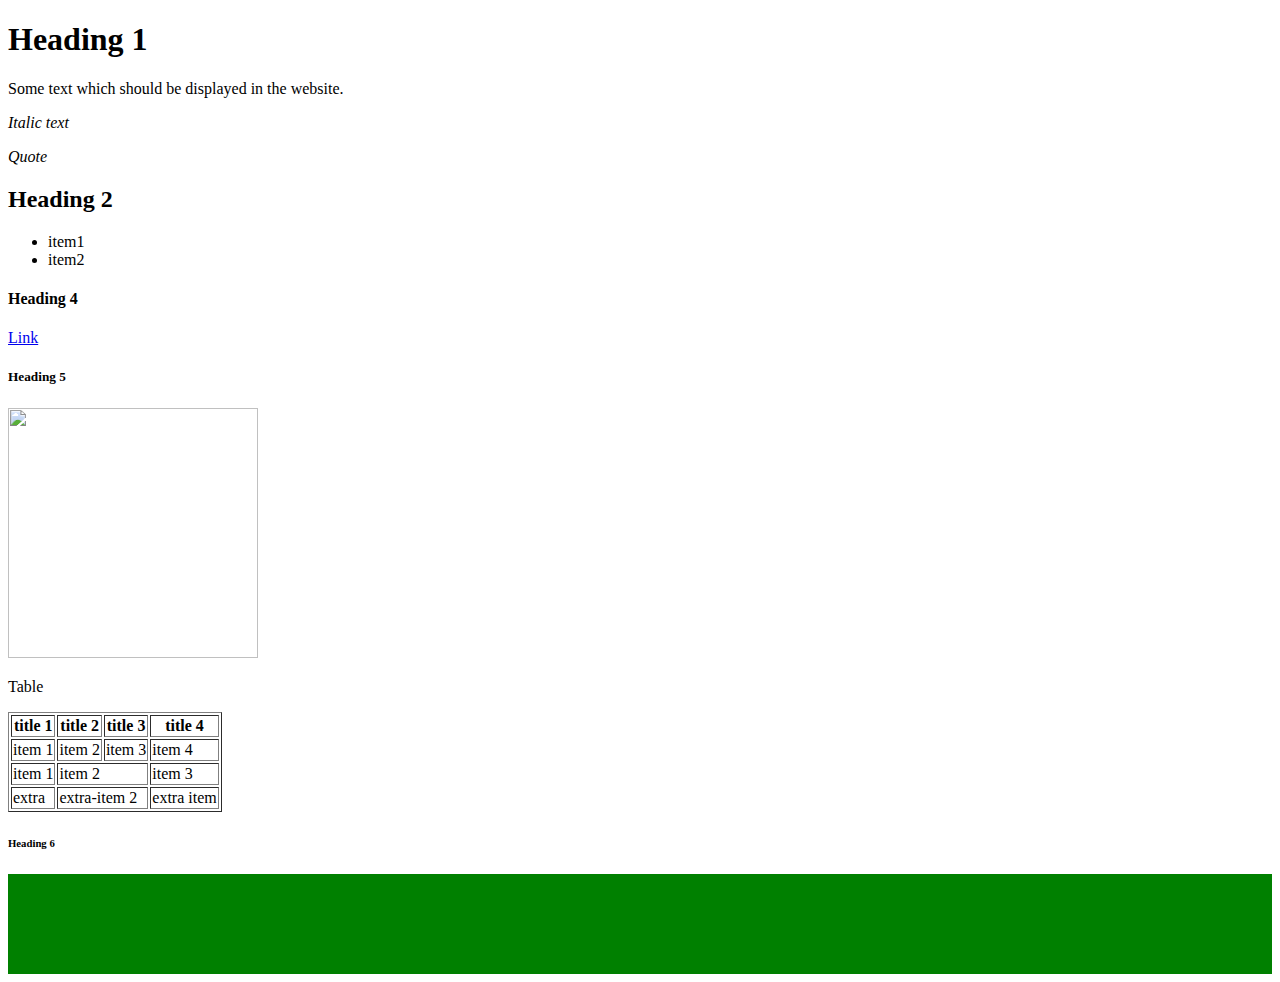
==== index.html @ c2532ab6 "Update index.html" ====
<!-- Gintas Kukliauskas 20232420 -->
<!DOCTYPE html>
<body>
    <h1>Heading 1</h1>
        <p> Some text which should be displayed in the website.</p>
        <p><i>Italic text</i></p>
        <p><cite>Quote</cite></p>
    <h2>Heading 2</h2>
        <ul>
            <li>item1</li>
            <li>item2</li>
                <ol></ol>
        </ul>

    <h4>Heading 4</h4>
        <a href="https://www.youtube.com/watch?v=cOVdKlS5gQQ&t=32s&ab_channel=ArchitectureTopics" target="_blank">Link</a>
    <h5>Heading 5</h5>
        <a href="https://vm.tiktok.com/ZGd8suJtC/" target="_blank">
            <img src="https://media.discordapp.net/attachments/1141877900249923604/1152810097303638086/il_794xN.5000581745_ioi3.gif?ex=67244c91&is=6722fb11&hm=bab85cb462571639d32f422356baeaaaeae0d90de75b15bf4c49a40ab4e69ac6&" 
            width="250px" height="250px"/>
        </a>

        <p>Table</p>
        <table border="1">
            <tr>
                <th>title 1</th>
                <th>title 2</th>
                <th>title 3</th>
                <th>title 4</th>
            </tr>
            <tr>
                <td>item 1</td>
                <td>item 2</td>
                <td>item 3</td>
                <td>item 4</td>
            </tr>
            <tr>
                <td>item 1</td>
                <td colspan="2">item 2</td>
                <td>item 3</td>
            </tr>
            <tr>
                <td>extra</td>
                <td colspan="2">extra-item 2</td>
                <td>extra item</td>
            </tr>
        </table>
    <h6>Heading 6</h6>
    <style>
        .zoom {
          padding: 50px;
          background-color: green;
          transition: transform .2s; /* Animation /
          width: 200px;
          height: 200px;
          margin: 0 auto;
        }
        
        .zoom:hover {
          transform: scale(1.5); / (150% zoom - Note: if the zoom is too large, it will go outside of the viewport) */
        }
        </style>
        
        <div class="zoom"></div>
</body>
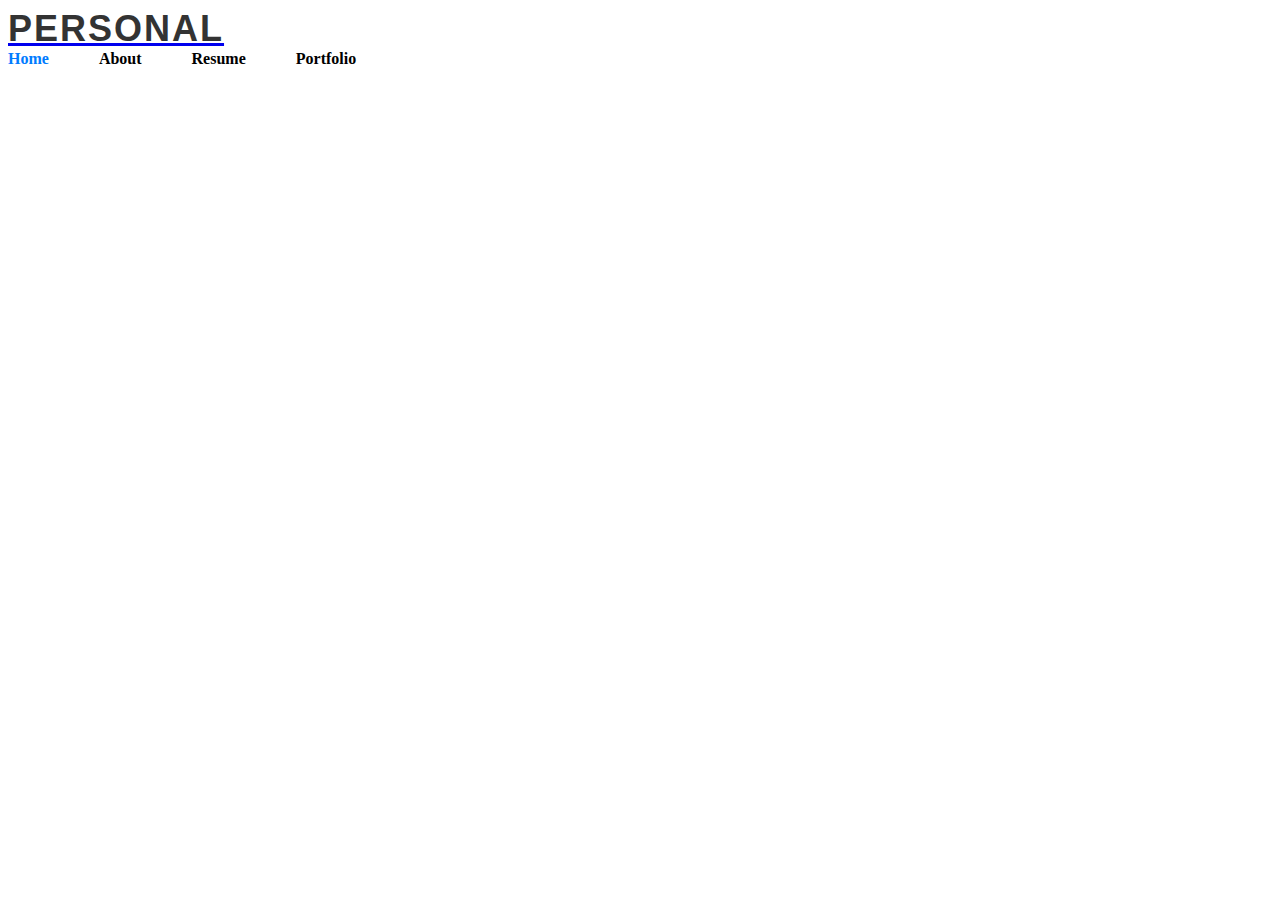
==== commit 6df4dc64: "per labora" ====
--- a/index.html
+++ b/index.html
@@ -1,65 +1,81 @@
-<!-- Gintas Kukliauskas 20232420 -->
 <!DOCTYPE html>
-<body>
-    <h1>Heading 1</h1>
-        <p> Some text which should be displayed in the website.</p>
-        <p><i>Italic text</i></p>
-        <p><cite>Quote</cite></p>
-    <h2>Heading 2</h2>
-        <ul>
-            <li>item1</li>
-            <li>item2</li>
-                <ol></ol>
-        </ul>
+<html lang="lt">
 
-    <h4>Heading 4</h4>
-        <a href="https://www.youtube.com/watch?v=cOVdKlS5gQQ&t=32s&ab_channel=ArchitectureTopics" target="_blank">Link</a>
-    <h5>Heading 5</h5>
-        <a href="https://vm.tiktok.com/ZGd8suJtC/" target="_blank">
-            <img src="https://media.discordapp.net/attachments/1141877900249923604/1152810097303638086/il_794xN.5000581745_ioi3.gif?ex=67244c91&is=6722fb11&hm=bab85cb462571639d32f422356baeaaaeae0d90de75b15bf4c49a40ab4e69ac6&" 
-            width="250px" height="250px"/>
-        </a>
+<head>
+    <title>Personal Website</title>
 
-        <p>Table</p>
-        <table border="1">
-            <tr>
-                <th>title 1</th>
-                <th>title 2</th>
-                <th>title 3</th>
-                <th>title 4</th>
-            </tr>
-            <tr>
-                <td>item 1</td>
-                <td>item 2</td>
-                <td>item 3</td>
-                <td>item 4</td>
-            </tr>
-            <tr>
-                <td>item 1</td>
-                <td colspan="2">item 2</td>
-                <td>item 3</td>
-            </tr>
-            <tr>
-                <td>extra</td>
-                <td colspan="2">extra-item 2</td>
-                <td>extra item</td>
-            </tr>
-        </table>
-    <h6>Heading 6</h6>
+    <meta charset="UTF-8">
+    <meta name="viewport" content="width=device-width, initial-scale=1.0">
+    <meta name="description" content="">
+    <meta name="author" content="Gintas">
+
     <style>
-        .zoom {
-          padding: 50px;
-          background-color: green;
-          transition: transform .2s; /* Animation /
-          width: 200px;
-          height: 200px;
-          margin: 0 auto;
+
+        .sitename {
+            font-family: 'Arial', sans-serif; /* Font family for the text */
+            font-size: 36px; /* Size of the text */
+            font-weight: bold; /* Makes the text bold */
+            color: #333; /* Text color */
+            letter-spacing: 2px; /* Adds spacing between letters */
+            text-transform: uppercase; /* Makes the text uppercase */
+            margin: 0; /* Removes any default margin */ 
         }
         
-        .zoom:hover {
-          transform: scale(1.5); / (150% zoom - Note: if the zoom is too large, it will go outside of the viewport) */
+        .navmenu ul {
+            list-style-type: none; /* Removes bullet points */
+            padding: 0; /* Removes default padding */
+            margin: 0; /* Removes default margin */
+            display: flex; /* This makes the list items appear in a row */
         }
-        </style>
-        
-        <div class="zoom"></div>
+
+        .navmenu li {
+            margin-right: 50px; /* Space between the list items */
+        }
+
+        .navmenu a {
+            text-decoration: none; /* Removes underline from links */
+            color: black; /* Sets link color */
+            font-weight: bold; /* Optional: makes the text bold */
+        }
+
+        .navmenu a.active {
+            color: #007bff; /* Changes color for active link (optional) */
+        }
+
+    </style>
+
+</head>
+
+<body>
+    <header id="header" class="header flex">
+        <div class="">
+            <a href="index.html" class="logo flex">
+                <!-- <img src="" alt=""> -->
+                <h1 class="sitename">Personal</h1>
+            </a>
+            <nav id="navmenu" class="navmenu">
+                <ul>
+                    <li>
+                        <a href="index.html" class="active">Home</a>
+                    </li>
+                    <li>
+                        <a href="about.html">About</a>
+                    </li>
+                    <li>
+                        <a href="resume.html">Resume</a>
+                    </li>
+                    <li>
+                        <a href="portfolio.html">Portfolio</a>
+                    </li>
+                </ul>
+            </nav>
+        </div>
+    </header>
+
+    <div id="preview">
+        <iframe id="preview-frame" class="prieview-desktop" src="https://www.google.com/url?sa=i&url=https%3A%2F%2Fcoleandmarmalade.com%2F2021%2F10%2F22%2Fmanny-the-selfie-cat-and-his-selfiecat-security%2F&psig=AOvVaw11EAv4kLpLBR3Xxu5pkvhm&ust=1732005802229000&source=images&cd=vfe&opi=89978449&ved=0CBQQjRxqFwoTCJCorb2-5YkDFQAAAAAdAAAAABAQ" frameborder=0>
+
+        </iframe>
+    </div>
 </body>
+</html>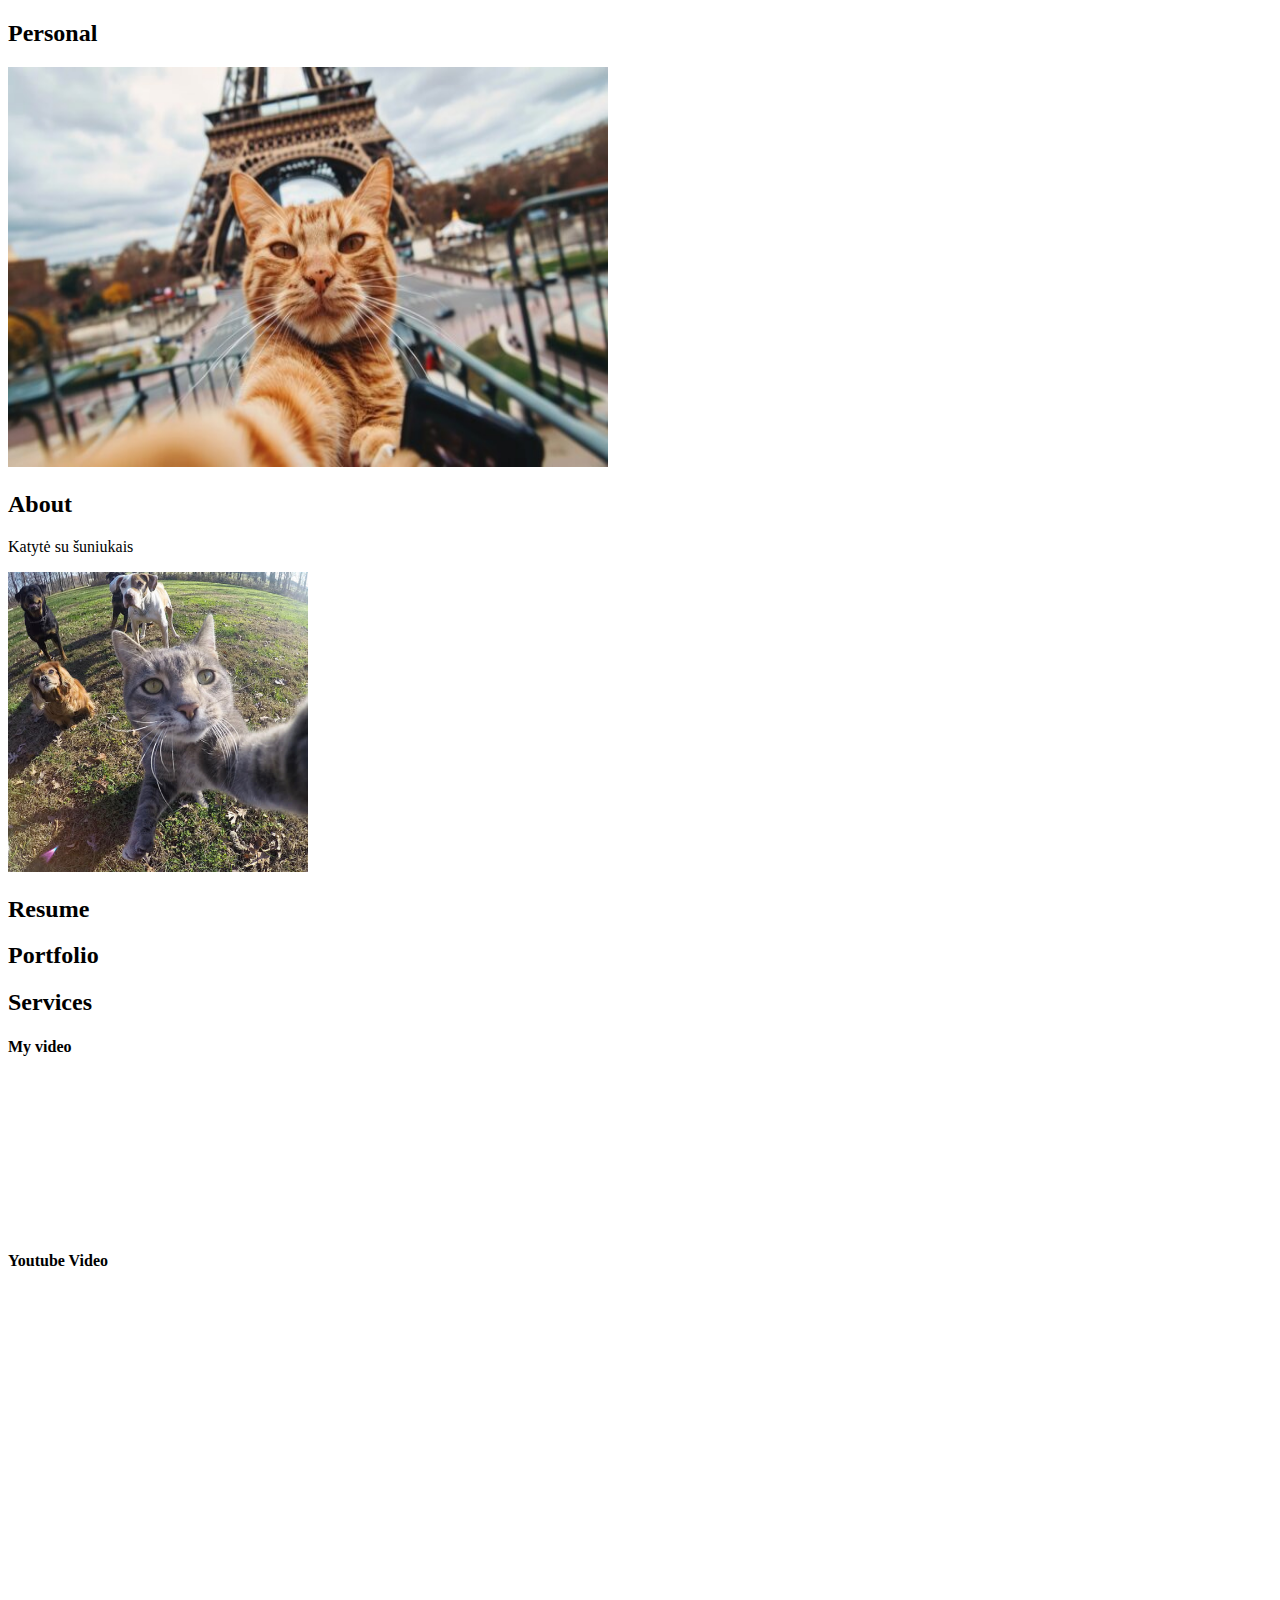
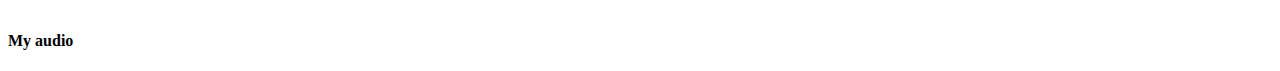
==== commit d83eae00: "Imported images, lab 8 required task." ====
--- a/index.html
+++ b/index.html
@@ -9,73 +9,80 @@
     <meta name="description" content="">
     <meta name="author" content="Gintas">
 
+    <!--
     <style>
 
         .sitename {
-            font-family: 'Arial', sans-serif; /* Font family for the text */
-            font-size: 36px; /* Size of the text */
-            font-weight: bold; /* Makes the text bold */
-            color: #333; /* Text color */
-            letter-spacing: 2px; /* Adds spacing between letters */
-            text-transform: uppercase; /* Makes the text uppercase */
-            margin: 0; /* Removes any default margin */ 
+            font-family: 'Arial', sans-serif;
+            font-size: 36px;
+            font-weight: bold;
+            color: #333;
+            letter-spacing: 2px;
+            text-transform: uppercase;
+            margin: 0;
         }
         
         .navmenu ul {
-            list-style-type: none; /* Removes bullet points */
-            padding: 0; /* Removes default padding */
-            margin: 0; /* Removes default margin */
-            display: flex; /* This makes the list items appear in a row */
+            list-style-type: none;
+            padding: 0;
+            margin: 0;
+            display: flex;
         }
 
         .navmenu li {
-            margin-right: 50px; /* Space between the list items */
+            margin-right: 50px;
         }
 
         .navmenu a {
-            text-decoration: none; /* Removes underline from links */
-            color: black; /* Sets link color */
-            font-weight: bold; /* Optional: makes the text bold */
+            text-decoration: none;
+            color: black;
+            font-weight: bold;
         }
 
         .navmenu a.active {
-            color: #007bff; /* Changes color for active link (optional) */
+            color: #007bff;
         }
 
     </style>
-
+-->
 </head>
 
 <body>
-    <header id="header" class="header flex">
-        <div class="">
-            <a href="index.html" class="logo flex">
-                <!-- <img src="" alt=""> -->
-                <h1 class="sitename">Personal</h1>
-            </a>
-            <nav id="navmenu" class="navmenu">
-                <ul>
-                    <li>
-                        <a href="index.html" class="active">Home</a>
-                    </li>
-                    <li>
-                        <a href="about.html">About</a>
-                    </li>
-                    <li>
-                        <a href="resume.html">Resume</a>
-                    </li>
-                    <li>
-                        <a href="portfolio.html">Portfolio</a>
-                    </li>
-                </ul>
-            </nav>
-        </div>
-    </header>
+    <div id="preview">
+        <main class="main">
+            <section id="hero">
+                <h2>Personal</h2>
+                <img src="images/cat_paris.jpg" alt="Cat in Paris" width="600" height="400">
+            </section>
+            <section id="about">
+                <h2>About</h2>
+                <p>Katytė su šuniukais</p>
+                <img src="images/cat_selfie01.jpg" alt="Cat image" width="300" height="300">
+            </section>
+            <section id="resume">
+                <h2>Resume</h2>
+            </section>
+            <section id="portfolio">
+                <h2>Portfolio</h2>
+            </section>
+            <section id="services">
+                <h2>Services</h2>
+                <h4>My video</h4>
+                <video></video>
 
-    <div id="preview">
-        <iframe id="preview-frame" class="prieview-desktop" src="https://www.google.com/url?sa=i&url=https%3A%2F%2Fcoleandmarmalade.com%2F2021%2F10%2F22%2Fmanny-the-selfie-cat-and-his-selfiecat-security%2F&psig=AOvVaw11EAv4kLpLBR3Xxu5pkvhm&ust=1732005802229000&source=images&cd=vfe&opi=89978449&ved=0CBQQjRxqFwoTCJCorb2-5YkDFQAAAAAdAAAAABAQ" frameborder=0>
+                <h4>Youtube Video</h4>
+                <iframe width="560" height="315"
+                    src="https://www.youtube.com/embed/adD3LOvMvm4?si=LziJUso_sjQOIHNM"
+                    title="YouTube video player"
+                    frameborder="0"
+                    allow="accelerometer; autoplay; clipboard-write; encrypted-media; gyroscope; picture-in-picture; web-share"
+                    referrerpolicy="strict-origin-when-cross-origin"
+                    allowfullscreen></iframe>
 
-        </iframe>
+                <h4>My audio</h4>
+                <audio></audio>
+            </section>
+        </main>
     </div>
 </body>
 </html>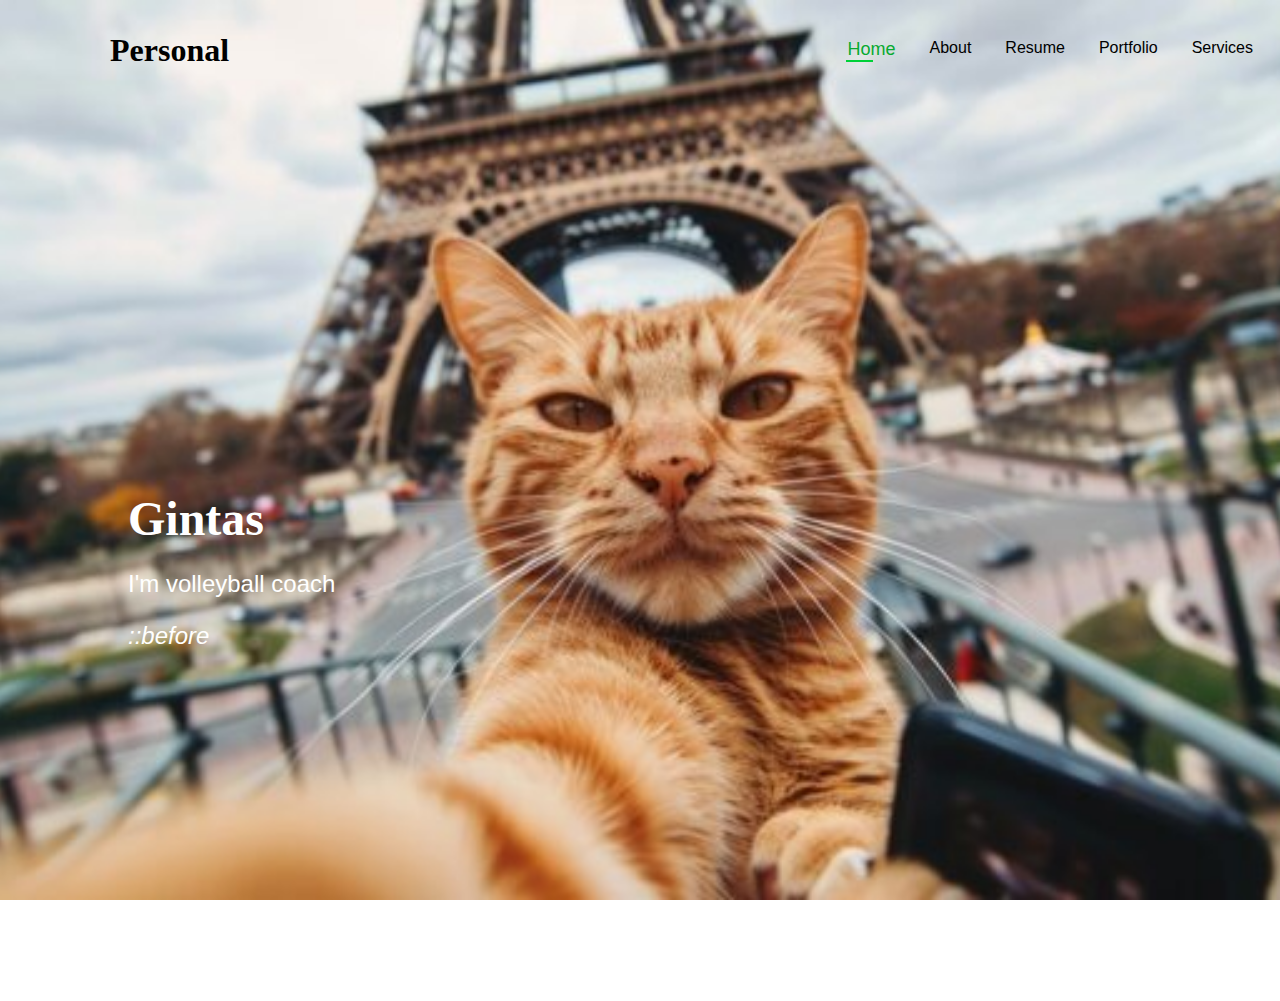
==== commit e8bdf4d2: "huge-update" ====
--- a/index.html
+++ b/index.html
@@ -1,88 +1,78 @@
 <!DOCTYPE html>
+
 <html lang="lt">
 
-<head>
-    <title>Personal Website</title>
+    <head>
+        <title>Personal Website</title>
 
-    <meta charset="UTF-8">
-    <meta name="viewport" content="width=device-width, initial-scale=1.0">
-    <meta name="description" content="">
-    <meta name="author" content="Gintas">
+        <meta charset="UTF-8">
+        <meta name="viewport" content="width=device-width, initial-scale=1.0">
+        <meta name="description" content="">
+        <meta name="author" content="Gintas">
 
-    <!--
-    <style>
+        <link rel="stylesheet" href="styles.css">
+        <link rel="stylesheet" href="home_style.css">
 
-        .sitename {
-            font-family: 'Arial', sans-serif;
-            font-size: 36px;
-            font-weight: bold;
-            color: #333;
-            letter-spacing: 2px;
-            text-transform: uppercase;
-            margin: 0;
-        }
-        
-        .navmenu ul {
-            list-style-type: none;
-            padding: 0;
-            margin: 0;
-            display: flex;
-        }
 
-        .navmenu li {
-            margin-right: 50px;
-        }
+    </head>
 
-        .navmenu a {
-            text-decoration: none;
-            color: black;
-            font-weight: bold;
-        }
+    <body>
+        <header id="header" class="header flex">
+            <div class="header-container">
+                <a href="index.html" class="logo flex">
+                   <h1 class="sitename">Personal</h1>
+                </a>
+                <nav id="navmenu" class="navmenu">
+                   <ul>
+                       <li>
+                           <a href="index.html" class="active underline">Home</a>
+                       </li>
+                       <li>
+                           <a href="about.html">About</a>
+                       </li>
+                       <li>
+                           <a href="resume.html">Resume</a>
+                       </li>
+                       <li>
+                           <a href="portfolio.html">Portfolio</a>
+                       </li>
+                       <li>
+                            <a href="services.html">Services</a>
+                       </li>
+                   </ul>
+                </nav>
+            </div>
+        </header>
+        <body>
+            <section id="hero" class="hero section">
+                <div class="container">
+                    <h2>Gintas</h2>
+                    <p>
+                        I'm volleyball coach
+                        <!--
+                        <span class="typed" data-typed-items="Developer, Photographer,
+                         Influencer, Table Tennis player,
+                          Volleyball champion, Basketball coach,
+                           Football atacker, Soccer forward">
+                        </span>
+                        <span class="typed-cursor" aria-hidden="true"></span>
+                        <span class="typed-cursor typed-cursor--blink"></span>
+                        -->
+                    </p>
+                    <div class="social-links">
+                        <a href="#">
+                            <i class="bi bi-twitter-x">
+                                ::before
+                            </i>
+                        </a>
+                    </div>
+                </div>
+            </section>
+        </body>
 
-        .navmenu a.active {
-            color: #007bff;
-        }
+        <div id="preview">
+            
+        </div>
+    </body>
 
-    </style>
--->
-</head>
-
-<body>
-    <div id="preview">
-        <main class="main">
-            <section id="hero">
-                <h2>Personal</h2>
-                <img src="images/cat_paris.jpg" alt="Cat in Paris" width="600" height="400">
-            </section>
-            <section id="about">
-                <h2>About</h2>
-                <p>Katytė su šuniukais</p>
-                <img src="images/cat_selfie01.jpg" alt="Cat image" width="300" height="300">
-            </section>
-            <section id="resume">
-                <h2>Resume</h2>
-            </section>
-            <section id="portfolio">
-                <h2>Portfolio</h2>
-            </section>
-            <section id="services">
-                <h2>Services</h2>
-                <h4>My video</h4>
-                <video></video>
-
-                <h4>Youtube Video</h4>
-                <iframe width="560" height="315"
-                    src="https://www.youtube.com/embed/adD3LOvMvm4?si=LziJUso_sjQOIHNM"
-                    title="YouTube video player"
-                    frameborder="0"
-                    allow="accelerometer; autoplay; clipboard-write; encrypted-media; gyroscope; picture-in-picture; web-share"
-                    referrerpolicy="strict-origin-when-cross-origin"
-                    allowfullscreen></iframe>
-
-                <h4>My audio</h4>
-                <audio></audio>
-            </section>
-        </main>
-    </div>
-</body>
 </html>--- a/styles.css
+++ b/styles.css
@@ -0,0 +1,91 @@
+h1, h2, h3, h4, h5, h6 {
+    font-family: "Georgia", serif;
+    font-size: 2em;
+    font-weight: bold;
+}
+
+.header-container {
+    display: flex; /* Align elements horizontally */
+    justify-content: space-between; /* Creates space between Personal and navmenu */
+    align-items: center; /* Vertically center items */
+    padding: 10px;
+}
+
+.logo {
+    font-size: 20px;
+    font-weight: bold;
+}
+
+
+.navmenu a, .navmenu a:focus {
+
+    font-size: 15px;
+    padding: 0 2px;
+
+    font-weight: 400;
+    display: flex;
+    align-items: center;
+    justify-content: space-between;
+    white-space: nowrap;
+    transition: 0.3s;
+    position: relative;
+}
+
+/* Styling for the navigation menu */
+.navmenu ul {
+    list-style-type: none;
+    display: flex; 
+    padding: 0;
+}
+
+.navmenu ul li {
+    margin: 15px; /* Space between nav items */
+}
+
+.navmenu ul li a {
+    text-decoration: none;
+    color: #000000;
+    font-size: 16px;
+    transform: color 0.3s ease, font-size 0.5s ease;
+}
+
+.navmenu ul li a:hover {
+    color: #00e1ff; /* Change color on hover */
+}
+
+.navmenu ul li a.active {
+    text-decoration: none;
+    color: rgb(7, 170, 48);
+    font-size: 18px;
+}
+
+.underline{
+    display: inline-block; /* Ensures proper behavior */
+    border-bottom: 2px solid rgb(0, 209, 56); /* Creates the underline */
+    padding-bottom: 2px; /* Adds space between text and the underline */
+    width: 45%;
+    text-align: center;
+}
+
+p {
+    font-family: "Arial", sans-serif;
+    font-size: 16px;
+    font-weight: normal;
+}
+
+body {
+    font-family: "Verdana", sans-serif;
+    font-size: 14px;
+}
+
+a.logo {
+    color: #000000; /* Mėlyna spalva */
+    text-decoration: none; /* Be pabraukimo */
+    font-size: 16px;
+    transition: color 0.3s ease; /* Sklandus spalvos keitimas */
+    padding-left: 100px;
+}
+
+nav.navmenu{
+    color: #681384;
+}--- a/home_style.css
+++ b/home_style.css
@@ -0,0 +1,42 @@
+body {
+    background-image: url('images/cat_paris.jpg'); /* Path to your image */
+    background-size: cover; /* Ensure the image covers the whole page */
+    background-position: center; /* Center the image */
+    background-repeat: no-repeat; /* Prevent repeating the image */
+    margin: 0; /* Remove default body margin */
+    height: 100vh; /* Make sure the background covers the entire viewport */
+}
+
+.hero {
+    display: flex;
+    justify-content: flex-start; /* Aligns content from the left side */
+    align-items: center; /* Centers vertically */
+    height: 100vh; /* Full viewport height */
+    padding-left: 10%; /* Moves the content slightly to the right */
+    padding-right: 10%; /* Optional, to balance space on both sides */
+    color: rgb(255, 255, 255);
+}
+
+
+.container {
+    text-align: left; /* Align text to the left within the container */
+}
+
+h2 {
+    font-size: 3rem; /* Customize the size of the heading */
+    margin-bottom: 10px; /* Optional, for spacing */
+}
+
+p {
+    font-size: 1.5rem; /* Customize the size of the paragraph */
+}
+
+.social-links {
+    margin-top: 20px; /* Optional, for spacing */
+}
+
+.social-links a {
+    color: #ffffff;
+    text-decoration: none;
+    font-size: 1.5rem;
+}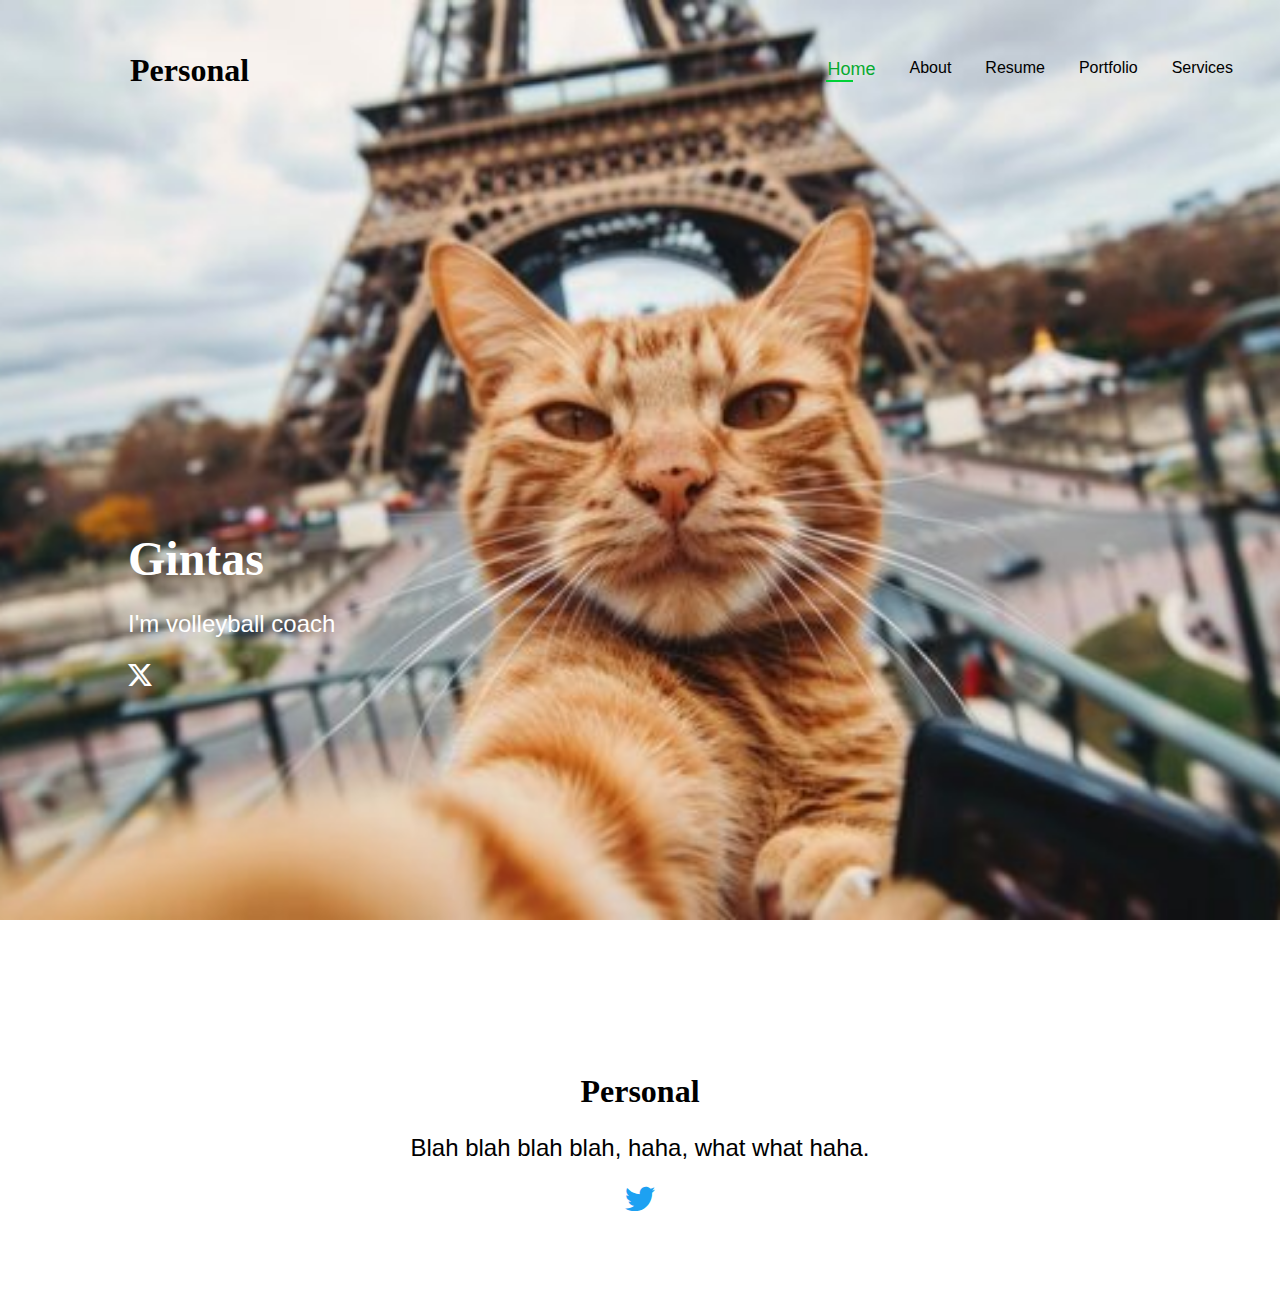
==== commit 2494cee9: "Website more like bootstrap, not yet" ====
--- a/index.html
+++ b/index.html
@@ -4,6 +4,7 @@
 
     <head>
         <title>Personal Website</title>
+
 
         <meta charset="UTF-8">
         <meta name="viewport" content="width=device-width, initial-scale=1.0">
@@ -12,7 +13,10 @@
 
         <link rel="stylesheet" href="styles.css">
         <link rel="stylesheet" href="home_style.css">
+        <link rel="stylesheet" href="f_styles.css">
 
+        <link href="https://cdn.jsdelivr.net/npm/bootstrap@5.3.3/dist/css/bootstrap.min.css" rel="stylesheet" integrity="sha384-KyZXEJho63eLn3x5LZp4ryzPzZtTjz9i1mi8pWg5bc5PSSvFzWWt3WlEkeYwVVrD" crossorigin="anonymous">
+        <link href="https://cdn.jsdelivr.net/npm/bootstrap-icons/font/bootstrap-icons.css" rel="stylesheet">
 
     </head>
 
@@ -62,17 +66,26 @@
                     <div class="social-links">
                         <a href="#">
                             <i class="bi bi-twitter-x">
-                                ::before
+                                
                             </i>
                         </a>
                     </div>
                 </div>
             </section>
         </body>
+        <footer>
+            <h3 class="sitename">Personal</h3>
+            <p>
+                Blah blah blah blah, haha, what what haha.
+            </p>
+            <div class="social-links d-flex">
+                <a href="https://twitter.com" target="_blank" class="social-icon">
+                    <i class="bi bi-twitter"></i> <!-- Correct Bootstrap Twitter icon -->
+                </a>
+            </div>
+        </footer>
 
-        <div id="preview">
-            
-        </div>
+        <script src="https://cdn.jsdelivr.net/npm/bootstrap@5.3.3/dist/js/bootstrap.bundle.min.js" integrity="sha384-dQdB0APjbLvFfFZzPi/YLBhC99/Tt+5NnQwDQy/WnZj9SYhjZw2TTyXRFU7sSEzD" crossorigin="anonymous"></script>
     </body>
 
 </html>--- a/styles.css
+++ b/styles.css
@@ -9,6 +9,12 @@
     justify-content: space-between; /* Creates space between Personal and navmenu */
     align-items: center; /* Vertically center items */
     padding: 10px;
+}
+
+
+.header {
+    text-align: center;
+    margin: 20px;
 }
 
 .logo {
@@ -88,4 +94,23 @@
 
 nav.navmenu{
     color: #681384;
+}
+
+.cur-container {
+    background-color: antiquewhite;
+    padding: 8px;
+}
+
+.cur-container p {
+    margin-left: 100px;
+}
+
+.section-info{
+    margin: auto;
+    width: 700px;
+    padding: 20px;
+}
+
+.section-info p, h3{
+    text-align:center;
 }--- a/f_styles.css
+++ b/f_styles.css
@@ -0,0 +1,39 @@
+footer {
+    text-align: center; /* Center the text in the footer */
+    padding: 0px 30px 100px; /* Add some padding to the footer */
+    background-color: #ffffff; /* Optional: Add a background color */
+}
+
+footer .sitename {
+    font-size: 2rem; /* Optional: Adjust font size of the sitename */
+    margin-bottom: 10px; /* Optional: Add some space below the sitename */
+}
+
+footer p {
+    margin-bottom: 20px; /* Optional: Add space below the paragraph */
+}
+
+footer .social-links {
+    justify-content: center; /* Center the social icons horizontally */
+    display: flex; /* Make sure the social links are displayed as a flex container */
+    gap: 10px; /* Optional: Add space between social icons */
+}
+
+footer .social-icon {
+    font-size: 30px; /* Adjust icon size */
+    color: #1da1f2; /* Twitter blue color */
+}
+
+footer .social-icon:hover {
+    color: #0d95e8; /* Change icon color on hover */
+}
+
+.social-icon {
+    font-size: 10px;          /* Icon size */
+    color: #1da1f2;           /* Twitter blue */
+    text-decoration: none;    /* Remove underline */
+}
+
+.social-icon:hover {
+    color: #0d95e8;           /* Change color on hover */
+}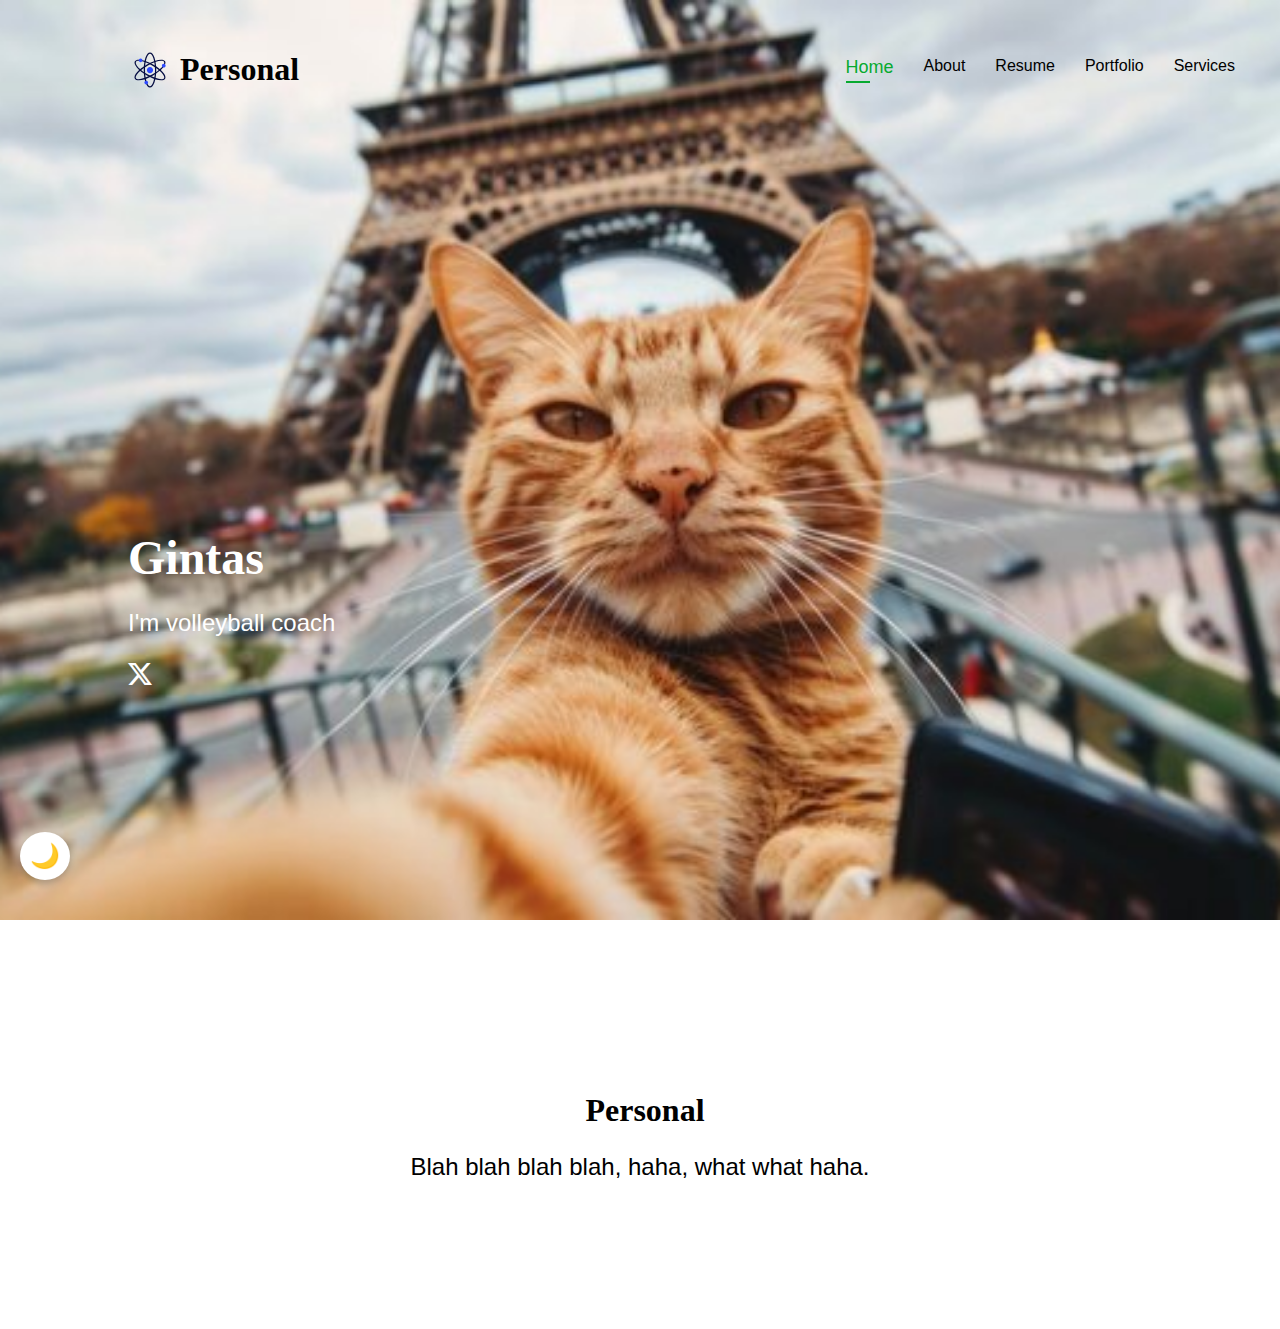
==== commit 6a72f2ae: "final product" ====
--- a/index.html
+++ b/index.html
@@ -13,18 +13,19 @@
 
         <link rel="stylesheet" href="styles.css">
         <link rel="stylesheet" href="home_style.css">
-        <link rel="stylesheet" href="f_styles.css">
-
+        
         <link href="https://cdn.jsdelivr.net/npm/bootstrap@5.3.3/dist/css/bootstrap.min.css" rel="stylesheet" integrity="sha384-KyZXEJho63eLn3x5LZp4ryzPzZtTjz9i1mi8pWg5bc5PSSvFzWWt3WlEkeYwVVrD" crossorigin="anonymous">
         <link href="https://cdn.jsdelivr.net/npm/bootstrap-icons/font/bootstrap-icons.css" rel="stylesheet">
 
+        <script src="clock.js"></script>
     </head>
 
     <body>
         <header id="header" class="header flex">
             <div class="header-container">
                 <a href="index.html" class="logo flex">
-                   <h1 class="sitename">Personal</h1>
+                    <svg width="40px" height="40px" viewBox="0 0 1024 1024" class="icon"  version="1.1" xmlns="http://www.w3.org/2000/svg"><path d="M512 960c-92.8 0-160-200-160-448S419.2 64 512 64s160 200 160 448-67.2 448-160 448z m0-32c65.6 0 128-185.6 128-416S577.6 96 512 96s-128 185.6-128 416 62.4 416 128 416z" fill="#050D42" /><path d="M124.8 736c-48-80 92.8-238.4 307.2-363.2S852.8 208 899.2 288 806.4 526.4 592 651.2 171.2 816 124.8 736z m27.2-16c33.6 57.6 225.6 17.6 424-97.6S905.6 361.6 872 304 646.4 286.4 448 401.6 118.4 662.4 152 720z" fill="#050D42" /><path d="M899.2 736c-46.4 80-254.4 38.4-467.2-84.8S76.8 368 124.8 288s254.4-38.4 467.2 84.8S947.2 656 899.2 736z m-27.2-16c33.6-57.6-97.6-203.2-296-318.4S184 246.4 152 304 249.6 507.2 448 622.4s392 155.2 424 97.6z" fill="#050D42" /><path d="M512 592c-44.8 0-80-35.2-80-80s35.2-80 80-80 80 35.2 80 80-35.2 80-80 80zM272 312c-27.2 0-48-20.8-48-48s20.8-48 48-48 48 20.8 48 48-20.8 48-48 48zM416 880c-27.2 0-48-20.8-48-48s20.8-48 48-48 48 20.8 48 48-20.8 48-48 48z m448-432c-27.2 0-48-20.8-48-48s20.8-48 48-48 48 20.8 48 48-20.8 48-48 48z" fill="#2F4BFF" /></svg>
+                    <h1 class="sitename">Personal</h1>
                 </a>
                 <nav id="navmenu" class="navmenu">
                    <ul>
@@ -48,20 +49,20 @@
             </div>
         </header>
         <body>
+
+            <div id="clock"></div>
+
+            <div class="header">
+                <button id="themeToggle" class="theme-toggle">🌙</button>
+            </div>
+            <script src="modes.js"></script>
+        
             <section id="hero" class="hero section">
                 <div class="container">
                     <h2>Gintas</h2>
                     <p>
                         I'm volleyball coach
-                        <!--
-                        <span class="typed" data-typed-items="Developer, Photographer,
-                         Influencer, Table Tennis player,
-                          Volleyball champion, Basketball coach,
-                           Football atacker, Soccer forward">
-                        </span>
-                        <span class="typed-cursor" aria-hidden="true"></span>
-                        <span class="typed-cursor typed-cursor--blink"></span>
-                        -->
+                        
                     </p>
                     <div class="social-links">
                         <a href="#">
@@ -72,6 +73,10 @@
                     </div>
                 </div>
             </section>
+
+            <button id="backToTop" class="back-to-top">↑</button>
+
+            <script src="backTopScript.js"></script>
         </body>
         <footer>
             <h3 class="sitename">Personal</h3>
--- a/styles.css
+++ b/styles.css
@@ -1,116 +1,309 @@
+/* General Styles */
+body {
+    font-family: "Verdana", sans-serif;
+    font-size: 14px;
+    margin: 0;
+    padding: 0;
+    background-color: var(--background-color, rgb(255, 255, 255));
+    color: var(--text-color, black);
+    transition: background-color 0.3s ease, color 0.3s ease;
+}
+
 h1, h2, h3, h4, h5, h6 {
     font-family: "Georgia", serif;
     font-size: 2em;
     font-weight: bold;
 }
 
-.header-container {
-    display: flex; /* Align elements horizontally */
-    justify-content: space-between; /* Creates space between Personal and navmenu */
-    align-items: center; /* Vertically center items */
-    padding: 10px;
-}
-
-
-.header {
-    text-align: center;
-    margin: 20px;
-}
-
-.logo {
-    font-size: 20px;
-    font-weight: bold;
-}
-
-
-.navmenu a, .navmenu a:focus {
-
-    font-size: 15px;
-    padding: 0 2px;
-
-    font-weight: 400;
-    display: flex;
-    align-items: center;
-    justify-content: space-between;
-    white-space: nowrap;
-    transition: 0.3s;
-    position: relative;
-}
-
-/* Styling for the navigation menu */
-.navmenu ul {
-    list-style-type: none;
-    display: flex; 
-    padding: 0;
-}
-
-.navmenu ul li {
-    margin: 15px; /* Space between nav items */
-}
-
-.navmenu ul li a {
-    text-decoration: none;
-    color: #000000;
-    font-size: 16px;
-    transform: color 0.3s ease, font-size 0.5s ease;
-}
-
-.navmenu ul li a:hover {
-    color: #00e1ff; /* Change color on hover */
-}
-
-.navmenu ul li a.active {
-    text-decoration: none;
-    color: rgb(7, 170, 48);
-    font-size: 18px;
-}
-
-.underline{
-    display: inline-block; /* Ensures proper behavior */
-    border-bottom: 2px solid rgb(0, 209, 56); /* Creates the underline */
-    padding-bottom: 2px; /* Adds space between text and the underline */
-    width: 45%;
-    text-align: center;
-}
-
 p {
     font-family: "Arial", sans-serif;
     font-size: 16px;
     font-weight: normal;
 }
 
-body {
-    font-family: "Verdana", sans-serif;
-    font-size: 14px;
+/* Header Styles */
+.header-container {
+    display: flex;
+    justify-content: space-between;
+    align-items: center;
+    padding: 10px;
+}
+
+.header {
+    text-align: center;
+    margin: 20px;
+}
+
+.logo {
+    font-size: 20px;
+    font-weight: bold;
 }
 
 a.logo {
-    color: #000000; /* Mėlyna spalva */
-    text-decoration: none; /* Be pabraukimo */
+    color: #000000;
+    text-decoration: none;
     font-size: 16px;
-    transition: color 0.3s ease; /* Sklandus spalvos keitimas */
     padding-left: 100px;
-}
-
-nav.navmenu{
-    color: #681384;
-}
-
-.cur-container {
-    background-color: antiquewhite;
-    padding: 8px;
-}
-
-.cur-container p {
-    margin-left: 100px;
-}
-
-.section-info{
+    transition: color 0.3s ease;
+}
+
+.navmenu ul {
+    list-style-type: none;
+    display: flex;
+    padding: 0;
+    margin: 0;
+    justify-content: center;
+}
+
+.navmenu ul li {
+    margin: 15px;
+    position: relative;
+}
+
+.navmenu ul li a {
+    text-decoration: none;
+    font-size: 16px;
+    transition: color 0.3s ease, font-size 0.3s ease, transform 0.3s ease;
+    padding-bottom: 5px;
+    display: block;
+    text-align: center;
+}
+
+.navmenu ul li a:hover {
+    color: #00e1ff;
+    transform: scale(1.1);
+}
+
+.navmenu ul li a.active {
+    color: rgb(7, 170, 48);
+    font-size: 18px;
+}
+
+.navmenu ul li a:focus,
+.navmenu ul li a:active {
+    outline: none;
+    border: none;
+    font-size: inherit;
+}
+
+.navmenu ul li a.active::after,
+.navmenu ul li a:hover::after {
+    content: '';
+    position: absolute;
+    bottom: 0;
+    left: 0;
+    width: 50%;
+    height: 2px;
+    background-color: currentColor;
+}
+
+.navmenu ul li a:hover::after {
+    background-color: #00e1ff;
+}
+
+.navmenu ul li a.active::after {
+    background-color: rgb(7, 170, 48);
+}
+
+/* Mobile responsiveness */
+@media (max-width: 768px) {
+    .navmenu ul {
+        flex-direction: column;
+        align-items: center;
+    }
+
+    .navmenu ul li {
+        margin: 10px 0;
+    }
+}
+
+/* Section Info */
+.section-info {
     margin: auto;
     width: 700px;
     padding: 20px;
 }
 
-.section-info p, h3{
-    text-align:center;
-}+.section-info p, 
+.section-info h3 {
+    text-align: center;
+}
+
+.cur-container p {
+    margin-left: 100px;
+}
+
+/* Back-to-Top Button */
+.back-to-top {
+    position: fixed;
+    bottom: 20px;
+    right: 20px;
+    display: none;
+    background-color: #007bff;
+    color: white;
+    border: none;
+    border-radius: 50%;
+    width: 50px;
+    height: 50px;
+    font-size: 20px;
+    text-align: center;
+    cursor: pointer;
+    box-shadow: 0 4px 6px rgba(0, 0, 0, 0.2);
+    transition: opacity 0.3s ease, background-color 0.3s ease;
+}
+
+.back-to-top:hover {
+    background-color: #0056b3;
+}
+
+/* Light/Dark Theme Toggle */
+.theme-toggle {
+    position: fixed;
+    bottom: 20px;
+    left: 20px;
+    background-color: #ffffff;
+    border: none;
+    font-size: 24px;
+    border-radius: 50%;
+    box-shadow: 0 4px 6px rgba(0, 0, 0, 0.2);
+    padding: 10px;
+    cursor: pointer;
+    transition: background-color 0.3s ease, color 0.3s ease;
+}
+
+.theme-toggle:hover {
+    background-color: #f0f0f0;
+}
+
+body.dark-mode {
+    background-color: #121212;
+    color: #ffffff;
+}
+
+body.dark-mode .theme-toggle {
+    background-color: #333333;
+    color: #ffffff;
+}
+
+/* Footer General Styles */
+footer {
+    text-align: center;
+    padding: 20px 30px 100px;
+    background-color: var(--background-color);
+    color: var(--text-color);
+    transition: background-color 0.3s ease, color 0.3s ease;
+}
+
+footer .sitename {
+    font-size: 2rem;
+    margin-bottom: 10px;
+}
+
+footer p {
+    margin-bottom: 20px;
+}
+
+footer .social-links {
+    justify-content: center;
+    display: flex;
+    gap: 10px;
+}
+
+footer .social-icon {
+    font-size: 30px;
+    color: #009dff;
+    text-decoration: none;
+    transition: color 0.3s ease;
+}
+
+footer .social-icon:hover {
+    color: #064c78;
+}
+
+/* Footer Styles for Dark Mode */
+body.dark-mode footer {
+    background-color: #121212;
+    color: #ffffff;
+}
+
+body.dark-mode footer .social-icon {
+    color: #008cff;
+}
+
+body.dark-mode footer .social-icon:hover {
+    color: #008cff;
+}
+
+
+/* Default (Light Mode) */
+:root {
+    --background-color: white;
+    --text-color: black;
+    --navmenu-background: white;
+    --navmenu-text-color: black;
+    --cur-container-background: white;
+    --cur-container-text-color: black;
+}
+
+/* Dark Mode */
+[data-theme="dark"] {
+    --background-color: black;
+    --text-color: white;
+    --navmenu-text-color: white;
+    --cur-container-background: #444;
+    --cur-container-text-color: white;
+}
+
+/* CSS for MathML */
+math { /* Makes MathML a block element so it behaves like a paragraph */
+    margin: 50px 0; /* Adds some space above and below the formula */
+    padding-left: 0vw; /* Indentation to the left */
+    color: var(--text-color);
+    font-size: 30px; /* Sets the color for the text (formula) */
+}
+
+/* Optional: Style individual MathML elements */
+math mi, math mo, math msup {
+    color:var(--text-color); /* Set a different color for the variables and operators */
+}
+
+.sitename{
+    color: var(--navmenu-text-color);
+}
+
+.navmenu {
+    color: var(--navmenu-text-color);
+}
+
+.navmenu a {
+    color: var(--navmenu-text-color);
+}
+
+.navmenu a:hover {
+    opacity: 0.8;
+}
+
+.cur-container {
+    background-color: var(--cur-container-background);
+    color: var(--cur-container-text-color);
+    padding: 10px;
+    border: 1px solid var(--text-color);
+    border-radius: 5px;
+}
+
+.logo {
+    display: flex;
+    align-items: center; /* Ensures the icon and text are vertically centered */
+}
+
+.sitename {
+    margin-left: 10px; /* Adds a bit of space between the icon and the text */
+}
+
+#clock {
+    font-size: 48px;
+    font-weight: bold;
+    color: #fffdfd;
+    text-align: center;
+}
+
